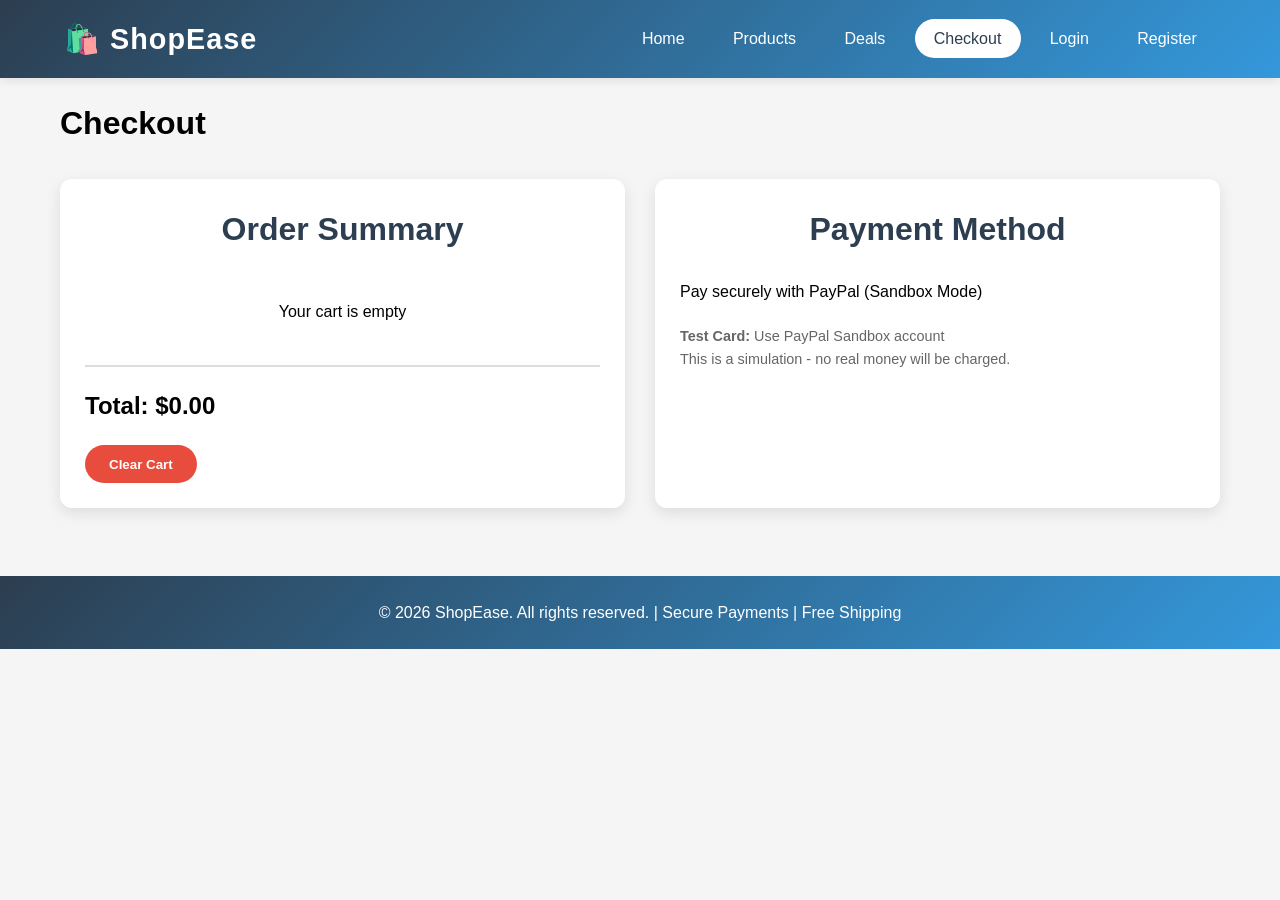
==== checkout.html @ 92f5eda2 "Assignment 3 and 4 complted" ====
<!DOCTYPE html>
<html lang="en">
<head>
  <meta charset="UTF-8">
  <meta name="viewport" content="width=device-width, initial-scale=1.0">
  <title>Checkout - ShopEase</title>
  <link rel="stylesheet" href="style.css">
  <style>
    .checkout-container {
      display: grid;
      grid-template-columns: 1fr 1fr;
      gap: 30px;
      margin-top: 30px;
    }
    .cart-summary {
      background: white;
      padding: 25px;
      border-radius: 12px;
      box-shadow: 0 5px 15px rgba(0,0,0,0.1);
    }
    .cart-item {
      display: flex;
      justify-content: space-between;
      padding: 15px 0;
      border-bottom: 1px solid #eee;
    }
    .total {
      font-size: 1.5rem;
      font-weight: bold;
      margin-top: 20px;
      padding-top: 20px;
      border-top: 2px solid #ddd;
    }
    .payment-section {
      background: white;
      padding: 25px;
      border-radius: 12px;
      box-shadow: 0 5px 15px rgba(0,0,0,0.1);
    }
    @media (max-width: 768px) {
      .checkout-container {
        grid-template-columns: 1fr;
      }
    }
  </style>
  <!-- PayPal SDK -->
  <script src="https://www.paypal.com/sdk/js?client-id=YOUR_PAYPAL_SANDBOX_CLIENT_ID&currency=USD"></script>
</head>
<body>
  <header>
    <div class="logo">🛍️ ShopEase</div>
    <nav>
      <ul>
        <li><a href="index.html">Home</a></li>
        <li><a href="products.html">Products</a></li>
        <li><a href="product-seo.html">Deals</a></li>
        <li><a href="checkout.html" class="active">Checkout</a></li>
        <li><a href="login.html">Login</a></li>
        <li><a href="register.html">Register</a></li>
      </ul>
    </nav>
  </header>

  <div class="container">
    <h1>Checkout</h1>
    
    <div class="checkout-container">
      <div class="cart-summary">
        <h2>Order Summary</h2>
        <div id="cartItems"></div>
        <div class="total">
          Total: $<span id="cartTotal">0.00</span>
        </div>
        <button class="btn" onclick="clearCart()" style="background:#e74c3c;margin-top:20px;">Clear Cart</button>
      </div>
      
      <div class="payment-section">
        <h2>Payment Method</h2>
        <p style="margin-bottom:20px;">Pay securely with PayPal (Sandbox Mode)</p>
        
        <!-- PayPal Button Container -->
        <div id="paypal-button-container"></div>
        
        <p style="margin-top:20px;font-size:0.9rem;color:#666;">
          <strong>Test Card:</strong> Use PayPal Sandbox account<br>
          This is a simulation - no real money will be charged.
        </p>
      </div>
    </div>
  </div>

  <footer>
    <p>&copy; 2026 ShopEase. All rights reserved. | Secure Payments | Free Shipping</p>
  </footer>

  <script>
    // Load cart from localStorage
    let cart = JSON.parse(localStorage.getItem('cart')) || [];
    
    function displayCart() {
      const cartItems = document.getElementById('cartItems');
      const cartTotal = document.getElementById('cartTotal');
      
      if (cart.length === 0) {
        cartItems.innerHTML = '<p style="text-align:center;padding:20px;">Your cart is empty</p>';
        cartTotal.textContent = '0.00';
        return 0;
      }
      
      let total = 0;
      cartItems.innerHTML = cart.map((item, index) => {
        total += item.price * item.quantity;
        return `
          <div class="cart-item">
            <span>${item.name} x${item.quantity}</span>
            <span>$${(item.price * item.quantity).toFixed(2)}</span>
          </div>
        `;
      }).join('');
      
      cartTotal.textContent = total.toFixed(2);
      return total;
    }
    
    function clearCart() {
      if (confirm('Are you sure you want to clear your cart?')) {
        localStorage.removeItem('cart');
        cart = [];
        displayCart();
      }
    }
    
    const totalAmount = displayCart();
    
    // PayPal Integration
    paypal.Buttons({
      createOrder: function(data, actions) {
        const amount = displayCart();
        if (amount <= 0) {
          alert('Your cart is empty!');
          return;
        }
        return actions.order.create({
          purchase_units: [{
            description: 'ShopEase Order',
            amount: {
              value: amount.toFixed(2)
            }
          }]
        });
      },
      onApprove: function(data, actions) {
        return actions.order.capture().then(function(details) {
          alert(`Transaction completed by ${details.payer.name.given_name}!\nThank you for your purchase!`);
          localStorage.removeItem('cart');
          cart = [];
          displayCart();
        });
      },
      onError: function(err) {
        console.error(err);
        alert('An error occurred during the transaction. Please try again.');
      },
      onCancel: function(data) {
        alert('Payment cancelled.');
      }
    }).render('#paypal-button-container');
  </script>
</body>
</html>
---- style.css ----
/* Global Styles */
* {
  margin: 0;
  padding: 0;
  box-sizing: border-box;
  font-family: 'Segoe UI', Tahoma, Geneva, Verdana, sans-serif;
}

body {
  line-height: 1.6;
  background: #f5f5f5;
}

/* Header & Navigation */
header {
  display: flex;
  justify-content: space-between;
  align-items: center;
  padding: 1rem 5%;
  background: linear-gradient(135deg, #2c3e50, #3498db);
  color: white;
  box-shadow: 0 2px 10px rgba(0,0,0,0.1);
}

.logo {
  font-size: 1.8rem;
  font-weight: bold;
  letter-spacing: 1px;
}

nav ul {
  display: flex;
  list-style: none;
  gap: 10px;
}

nav ul li a {
  color: white;
  text-decoration: none;
  padding: 0.7rem 1.2rem;
  border-radius: 25px;
  transition: all 0.3s;
  font-weight: 500;
}

nav ul li a:hover {
  background: rgba(255,255,255,0.2);
  transform: translateY(-2px);
}

nav ul li a.active {
  background: white;
  color: #2c3e50;
}

/* Container */
.container {
  max-width: 1200px;
  margin: 0 auto;
  padding: 20px;
}

/* Hero Section */
.hero {
  background: linear-gradient(135deg, #667eea 0%, #764ba2 100%);
  color: white;
  text-align: center;
  padding: 4rem 1rem;
  margin-bottom: 2rem;
}

.hero h1 {
  font-size: 3rem;
  margin-bottom: 1rem;
}

/* Categories */
.categories, .featured-products {
  padding: 2rem 0;
}

h2 {
  margin-bottom: 1.5rem;
  text-align: center;
  color: #2c3e50;
  font-size: 2rem;
}

.category-grid, .product-grid {
  display: grid;
  grid-template-columns: repeat(auto-fit, minmax(250px, 1fr));
  gap: 1.5rem;
}

.category-card {
  background: white;
  padding: 2rem;
  text-align: center;
  border-radius: 12px;
  font-weight: bold;
  transition: all 0.3s;
  box-shadow: 0 5px 15px rgba(0,0,0,0.1);
  cursor: pointer;
}

.category-card:hover {
  transform: translateY(-5px);
  box-shadow: 0 8px 25px rgba(0,0,0,0.15);
  background: linear-gradient(135deg, #667eea, #764ba2);
  color: white;
}

.product-card {
  background: white;
  border-radius: 12px;
  padding: 1.5rem;
  text-align: center;
  box-shadow: 0 5px 15px rgba(0,0,0,0.1);
  transition: all 0.3s;
}

.product-card:hover {
  transform: translateY(-5px);
  box-shadow: 0 8px 25px rgba(0,0,0,0.15);
}

.product-image {
  font-size: 4rem;
  margin-bottom: 1rem;
}

.product-card h3 {
  margin: 0.5rem 0;
  color: #2c3e50;
}

.product-card p {
  color: #27ae60;
  font-size: 1.2rem;
  font-weight: bold;
  margin: 0.5rem 0;
}

.btn {
  background: linear-gradient(135deg, #667eea, #764ba2);
  color: white;
  border: none;
  padding: 0.7rem 1.5rem;
  border-radius: 25px;
  cursor: pointer;
  margin-top: 0.5rem;
  font-weight: 600;
  transition: all 0.3s;
}

.btn:hover {
  transform: translateY(-2px);
  box-shadow: 0 5px 15px rgba(102, 126, 234, 0.4);
}

/* Search Bar */
.search-section {
  margin: 20px 0;
  padding: 20px;
  background: white;
  border-radius: 12px;
  box-shadow: 0 5px 15px rgba(0,0,0,0.1);
}

#searchInput {
  padding: 12px 20px;
  width: 100%;
  max-width: 500px;
  font-size: 16px;
  border: 2px solid #ddd;
  border-radius: 25px;
  outline: none;
  transition: border-color 0.3s;
}

#searchInput:focus {
  border-color: #667eea;
}

.category-filter {
  margin: 20px 0;
}

.filter-btn {
  padding: 10px 20px;
  margin-right: 10px;
  margin-bottom: 10px;
  cursor: pointer;
  background: white;
  border: 2px solid #667eea;
  color: #667eea;
  border-radius: 25px;
  font-weight: 600;
  transition: all 0.3s;
}

.filter-btn:hover,
.filter-btn.active {
  background: linear-gradient(135deg, #667eea, #764ba2);
  color: white;
}

/* Forms */
.form-container {
  max-width: 400px;
  margin: 40px auto;
  padding: 30px;
  background: white;
  border-radius: 12px;
  box-shadow: 0 5px 25px rgba(0,0,0,0.1);
}

.form-group {
  margin-bottom: 20px;
}

.form-group input {
  width: 100%;
  padding: 12px;
  border: 2px solid #ddd;
  border-radius: 8px;
  font-size: 16px;
  transition: border-color 0.3s;
}

.form-group input:focus {
  border-color: #667eea;
  outline: none;
}

/* Footer */
footer {
  background: linear-gradient(135deg, #2c3e50, #3498db);
  color: white;
  text-align: center;
  padding: 1.5rem;
  margin-top: 3rem;
}

/* Messages */
.error {
  color: #e74c3c;
  padding: 10px;
  background: #fde8e8;
  border-radius: 8px;
  margin-bottom: 20px;
}

.success {
  color: #27ae60;
  padding: 10px;
  background: #d4edda;
  border-radius: 8px;
  margin-bottom: 20px;
}
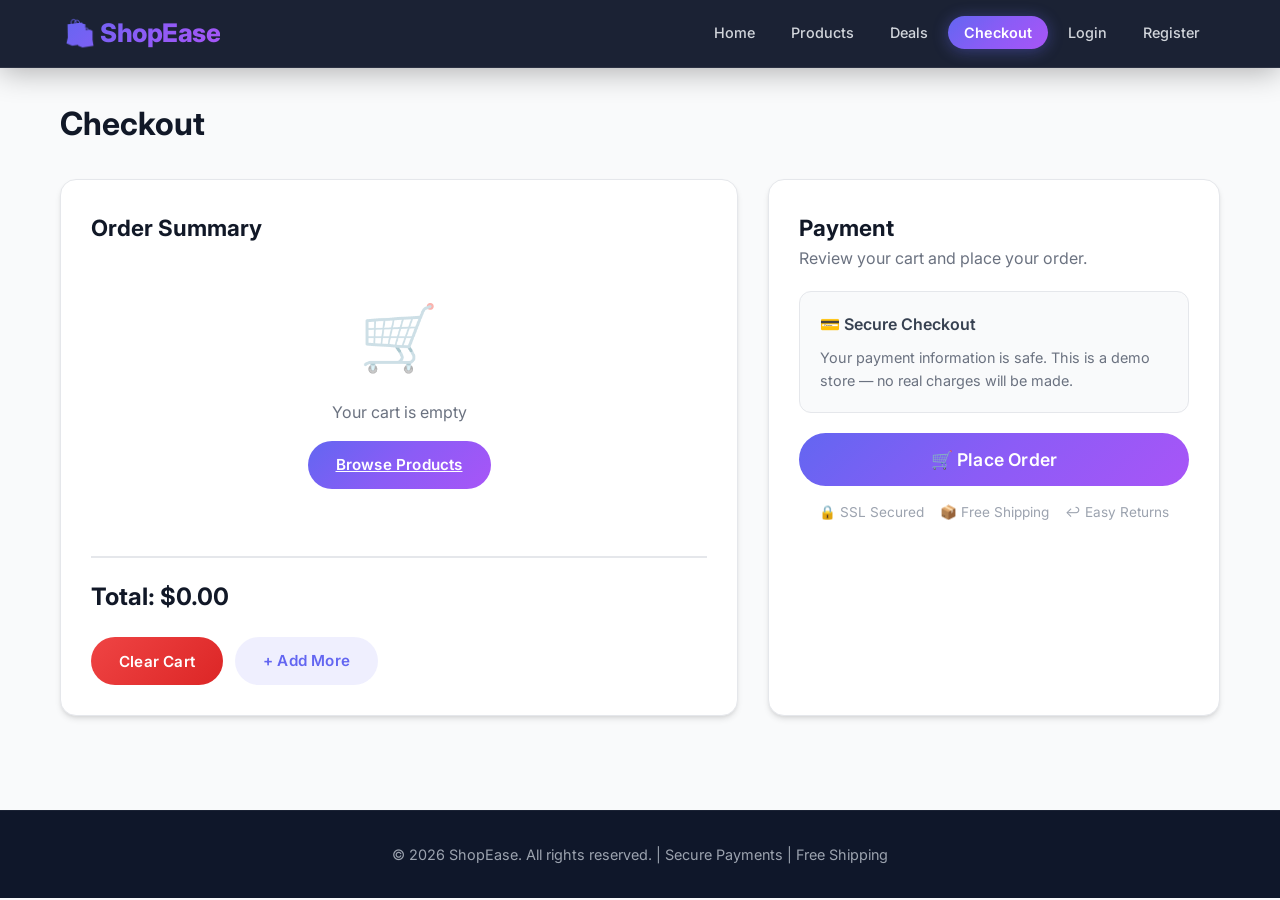
==== commit 374b6693: "Refactor registration page: enhance UI/UX, remove server-side registration script, and update styles" ====
--- a/checkout.html
+++ b/checkout.html
@@ -3,52 +3,13 @@
 <head>
   <meta charset="UTF-8">
   <meta name="viewport" content="width=device-width, initial-scale=1.0">
+  <meta name="description" content="Complete your ShopEase order. Review your cart and checkout securely.">
   <title>Checkout - ShopEase</title>
   <link rel="stylesheet" href="style.css">
-  <style>
-    .checkout-container {
-      display: grid;
-      grid-template-columns: 1fr 1fr;
-      gap: 30px;
-      margin-top: 30px;
-    }
-    .cart-summary {
-      background: white;
-      padding: 25px;
-      border-radius: 12px;
-      box-shadow: 0 5px 15px rgba(0,0,0,0.1);
-    }
-    .cart-item {
-      display: flex;
-      justify-content: space-between;
-      padding: 15px 0;
-      border-bottom: 1px solid #eee;
-    }
-    .total {
-      font-size: 1.5rem;
-      font-weight: bold;
-      margin-top: 20px;
-      padding-top: 20px;
-      border-top: 2px solid #ddd;
-    }
-    .payment-section {
-      background: white;
-      padding: 25px;
-      border-radius: 12px;
-      box-shadow: 0 5px 15px rgba(0,0,0,0.1);
-    }
-    @media (max-width: 768px) {
-      .checkout-container {
-        grid-template-columns: 1fr;
-      }
-    }
-  </style>
-  <!-- PayPal SDK -->
-  <script src="https://www.paypal.com/sdk/js?client-id=YOUR_PAYPAL_SANDBOX_CLIENT_ID&currency=USD"></script>
 </head>
 <body>
   <header>
-    <div class="logo">🛍️ ShopEase</div>
+    <div class="logo" onclick="location.href='index.html'">🛍️ ShopEase</div>
     <nav>
       <ul>
         <li><a href="index.html">Home</a></li>
@@ -66,25 +27,35 @@
     
     <div class="checkout-container">
       <div class="cart-summary">
-        <h2>Order Summary</h2>
+        <h2 style="text-align:left;font-size:1.4rem;">Order Summary</h2>
         <div id="cartItems"></div>
         <div class="total">
           Total: $<span id="cartTotal">0.00</span>
         </div>
-        <button class="btn" onclick="clearCart()" style="background:#e74c3c;margin-top:20px;">Clear Cart</button>
+        <div style="display:flex;gap:12px;margin-top:20px;flex-wrap:wrap;">
+          <button class="btn" onclick="clearCart()" style="background:linear-gradient(135deg, #ef4444, #dc2626);">Clear Cart</button>
+          <a href="products.html" class="btn" style="background:rgba(99,102,241,0.1);color:#6366f1;text-decoration:none;">+ Add More</a>
+        </div>
       </div>
       
       <div class="payment-section">
-        <h2>Payment Method</h2>
-        <p style="margin-bottom:20px;">Pay securely with PayPal (Sandbox Mode)</p>
+        <h2 style="text-align:left;font-size:1.4rem;">Payment</h2>
+        <p style="margin-bottom:20px;color:#6b7280;">Review your cart and place your order.</p>
         
-        <!-- PayPal Button Container -->
-        <div id="paypal-button-container"></div>
+        <div style="background:#f9fafb;padding:20px;border-radius:12px;margin-bottom:20px;border:1px solid #e5e7eb;">
+          <p style="font-weight:600;color:#374151;margin-bottom:8px;">💳 Secure Checkout</p>
+          <p style="color:#6b7280;font-size:0.9rem;">Your payment information is safe. This is a demo store — no real charges will be made.</p>
+        </div>
+
+        <button id="checkout-btn" class="btn" style="width:100%;justify-content:center;padding:16px;font-size:1.1rem;">
+          🛒 Place Order
+        </button>
         
-        <p style="margin-top:20px;font-size:0.9rem;color:#666;">
-          <strong>Test Card:</strong> Use PayPal Sandbox account<br>
-          This is a simulation - no real money will be charged.
-        </p>
+        <div style="margin-top:16px;display:flex;gap:16px;justify-content:center;color:#9ca3af;font-size:0.85rem;">
+          <span>🔒 SSL Secured</span>
+          <span>📦 Free Shipping</span>
+          <span>↩️ Easy Returns</span>
+        </div>
       </div>
     </div>
   </div>
@@ -93,78 +64,8 @@
     <p>&copy; 2026 ShopEase. All rights reserved. | Secure Payments | Free Shipping</p>
   </footer>
 
-  <script>
-    // Load cart from localStorage
-    let cart = JSON.parse(localStorage.getItem('cart')) || [];
-    
-    function displayCart() {
-      const cartItems = document.getElementById('cartItems');
-      const cartTotal = document.getElementById('cartTotal');
-      
-      if (cart.length === 0) {
-        cartItems.innerHTML = '<p style="text-align:center;padding:20px;">Your cart is empty</p>';
-        cartTotal.textContent = '0.00';
-        return 0;
-      }
-      
-      let total = 0;
-      cartItems.innerHTML = cart.map((item, index) => {
-        total += item.price * item.quantity;
-        return `
-          <div class="cart-item">
-            <span>${item.name} x${item.quantity}</span>
-            <span>$${(item.price * item.quantity).toFixed(2)}</span>
-          </div>
-        `;
-      }).join('');
-      
-      cartTotal.textContent = total.toFixed(2);
-      return total;
-    }
-    
-    function clearCart() {
-      if (confirm('Are you sure you want to clear your cart?')) {
-        localStorage.removeItem('cart');
-        cart = [];
-        displayCart();
-      }
-    }
-    
-    const totalAmount = displayCart();
-    
-    // PayPal Integration
-    paypal.Buttons({
-      createOrder: function(data, actions) {
-        const amount = displayCart();
-        if (amount <= 0) {
-          alert('Your cart is empty!');
-          return;
-        }
-        return actions.order.create({
-          purchase_units: [{
-            description: 'ShopEase Order',
-            amount: {
-              value: amount.toFixed(2)
-            }
-          }]
-        });
-      },
-      onApprove: function(data, actions) {
-        return actions.order.capture().then(function(details) {
-          alert(`Transaction completed by ${details.payer.name.given_name}!\nThank you for your purchase!`);
-          localStorage.removeItem('cart');
-          cart = [];
-          displayCart();
-        });
-      },
-      onError: function(err) {
-        console.error(err);
-        alert('An error occurred during the transaction. Please try again.');
-      },
-      onCancel: function(data) {
-        alert('Payment cancelled.');
-      }
-    }).render('#paypal-button-container');
-  </script>
+  <script src="js/auth.js"></script>
+  <script src="js/cart.js"></script>
+  <script src="js/checkout.js"></script>
 </body>
 </html>
--- a/style.css
+++ b/style.css
@@ -1,260 +1,1155 @@
-/* Global Styles */
-* {
+/* ==========================================
+   ShopEase - Premium E-Commerce Styles
+   ========================================== */
+
+@import url('https://fonts.googleapis.com/css2?family=Inter:wght@300;400;500;600;700;800&display=swap');
+
+/* === CSS Variables === */
+:root {
+  --primary: #6366f1;
+  --primary-dark: #4f46e5;
+  --primary-light: #818cf8;
+  --secondary: #8b5cf6;
+  --accent: #06b6d4;
+  --success: #10b981;
+  --danger: #ef4444;
+  --warning: #f59e0b;
+  --dark: #0f172a;
+  --dark-light: #1e293b;
+  --gray-900: #111827;
+  --gray-800: #1f2937;
+  --gray-700: #374151;
+  --gray-600: #4b5563;
+  --gray-500: #6b7280;
+  --gray-400: #9ca3af;
+  --gray-300: #d1d5db;
+  --gray-200: #e5e7eb;
+  --gray-100: #f3f4f6;
+  --gray-50: #f9fafb;
+  --white: #ffffff;
+  --gradient-primary: linear-gradient(135deg, #6366f1 0%, #8b5cf6 50%, #a855f7 100%);
+  --gradient-hero: linear-gradient(135deg, #667eea 0%, #764ba2 50%, #f093fb 100%);
+  --gradient-dark: linear-gradient(135deg, #0f172a 0%, #1e293b 100%);
+  --shadow-sm: 0 1px 2px rgba(0, 0, 0, 0.05);
+  --shadow-md: 0 4px 6px -1px rgba(0, 0, 0, 0.1), 0 2px 4px -2px rgba(0, 0, 0, 0.1);
+  --shadow-lg: 0 10px 15px -3px rgba(0, 0, 0, 0.1), 0 4px 6px -4px rgba(0, 0, 0, 0.1);
+  --shadow-xl: 0 20px 25px -5px rgba(0, 0, 0, 0.1), 0 8px 10px -6px rgba(0, 0, 0, 0.1);
+  --shadow-glow: 0 0 40px rgba(99, 102, 241, 0.15);
+  --radius-sm: 8px;
+  --radius-md: 12px;
+  --radius-lg: 16px;
+  --radius-xl: 24px;
+  --radius-full: 9999px;
+  --transition-fast: 0.2s ease;
+  --transition-base: 0.3s ease;
+  --transition-slow: 0.5s ease;
+}
+
+/* === Reset & Global === */
+*,
+*::before,
+*::after {
   margin: 0;
   padding: 0;
   box-sizing: border-box;
-  font-family: 'Segoe UI', Tahoma, Geneva, Verdana, sans-serif;
+}
+
+html {
+  scroll-behavior: smooth;
 }
 
 body {
+  font-family: 'Inter', -apple-system, BlinkMacSystemFont, 'Segoe UI', sans-serif;
   line-height: 1.6;
-  background: #f5f5f5;
-}
-
-/* Header & Navigation */
+  background: var(--gray-50);
+  color: var(--gray-900);
+  min-height: 100vh;
+  -webkit-font-smoothing: antialiased;
+  -moz-osx-font-smoothing: grayscale;
+}
+
+/* === Header & Navigation === */
 header {
   display: flex;
   justify-content: space-between;
   align-items: center;
-  padding: 1rem 5%;
-  background: linear-gradient(135deg, #2c3e50, #3498db);
-  color: white;
-  box-shadow: 0 2px 10px rgba(0,0,0,0.1);
+  padding: 0.8rem 5%;
+  background: rgba(15, 23, 42, 0.95);
+  backdrop-filter: blur(20px);
+  -webkit-backdrop-filter: blur(20px);
+  color: var(--white);
+  position: sticky;
+  top: 0;
+  z-index: 1000;
+  border-bottom: 1px solid rgba(255, 255, 255, 0.08);
+  box-shadow: 0 4px 30px rgba(0, 0, 0, 0.3);
 }
 
 .logo {
-  font-size: 1.8rem;
-  font-weight: bold;
-  letter-spacing: 1px;
+  font-size: 1.6rem;
+  font-weight: 800;
+  letter-spacing: -0.5px;
+  background: var(--gradient-primary);
+  -webkit-background-clip: text;
+  -webkit-text-fill-color: transparent;
+  background-clip: text;
+  cursor: pointer;
+  transition: transform var(--transition-fast);
+}
+
+.logo:hover {
+  transform: scale(1.05);
 }
 
 nav ul {
   display: flex;
   list-style: none;
-  gap: 10px;
+  gap: 4px;
+  align-items: center;
 }
 
 nav ul li a {
-  color: white;
+  color: var(--gray-300);
   text-decoration: none;
-  padding: 0.7rem 1.2rem;
-  border-radius: 25px;
-  transition: all 0.3s;
+  padding: 0.5rem 1rem;
+  border-radius: var(--radius-full);
+  transition: all var(--transition-base);
   font-weight: 500;
+  font-size: 0.9rem;
+  position: relative;
 }
 
 nav ul li a:hover {
-  background: rgba(255,255,255,0.2);
-  transform: translateY(-2px);
+  color: var(--white);
+  background: rgba(255, 255, 255, 0.1);
+  transform: translateY(-1px);
 }
 
 nav ul li a.active {
-  background: white;
-  color: #2c3e50;
-}
-
-/* Container */
+  background: var(--gradient-primary);
+  color: var(--white);
+  font-weight: 600;
+  box-shadow: 0 2px 15px rgba(99, 102, 241, 0.4);
+}
+
+nav ul li a.nav-logout {
+  color: var(--danger);
+  border: 1px solid rgba(239, 68, 68, 0.3);
+}
+
+nav ul li a.nav-logout:hover {
+  background: rgba(239, 68, 68, 0.15);
+  color: #fca5a5;
+}
+
+/* === Container === */
 .container {
   max-width: 1200px;
   margin: 0 auto;
-  padding: 20px;
-}
-
-/* Hero Section */
+  padding: 30px 20px;
+}
+
+/* === Hero Section === */
 .hero {
-  background: linear-gradient(135deg, #667eea 0%, #764ba2 100%);
-  color: white;
+  background: var(--gradient-hero);
+  color: var(--white);
   text-align: center;
-  padding: 4rem 1rem;
+  padding: 5rem 2rem;
+  position: relative;
+  overflow: hidden;
+}
+
+.hero::before {
+  content: '';
+  position: absolute;
+  top: -50%;
+  left: -50%;
+  width: 200%;
+  height: 200%;
+  background: radial-gradient(circle at 20% 50%, rgba(255,255,255,0.1) 0%, transparent 50%),
+              radial-gradient(circle at 80% 50%, rgba(255,255,255,0.08) 0%, transparent 50%);
+  animation: heroFloat 15s ease-in-out infinite;
+}
+
+@keyframes heroFloat {
+  0%, 100% { transform: translateX(0) translateY(0) rotate(0deg); }
+  25% { transform: translateX(2%) translateY(-1%) rotate(1deg); }
+  50% { transform: translateX(-1%) translateY(1%) rotate(-1deg); }
+  75% { transform: translateX(1%) translateY(-2%) rotate(0.5deg); }
+}
+
+.hero h1 {
+  font-size: 3.5rem;
+  font-weight: 800;
+  margin-bottom: 1rem;
+  position: relative;
+  letter-spacing: -1px;
+  text-shadow: 0 2px 30px rgba(0,0,0,0.2);
+}
+
+.hero p {
+  font-size: 1.25rem;
+  opacity: 0.9;
   margin-bottom: 2rem;
-}
-
-.hero h1 {
-  font-size: 3rem;
-  margin-bottom: 1rem;
-}
-
-/* Categories */
-.categories, .featured-products {
-  padding: 2rem 0;
-}
-
-h2 {
-  margin-bottom: 1.5rem;
+  position: relative;
+  font-weight: 300;
+}
+
+/* === Buttons === */
+.btn {
+  background: var(--gradient-primary);
+  color: var(--white);
+  border: none;
+  padding: 0.75rem 1.75rem;
+  border-radius: var(--radius-full);
+  cursor: pointer;
+  font-weight: 600;
+  font-size: 0.95rem;
+  font-family: 'Inter', sans-serif;
+  transition: all var(--transition-base);
+  position: relative;
+  overflow: hidden;
+  display: inline-flex;
+  align-items: center;
+  gap: 8px;
+  letter-spacing: 0.2px;
+}
+
+.btn::before {
+  content: '';
+  position: absolute;
+  top: 0;
+  left: -100%;
+  width: 100%;
+  height: 100%;
+  background: linear-gradient(90deg, transparent, rgba(255,255,255,0.2), transparent);
+  transition: left 0.5s ease;
+}
+
+.btn:hover {
+  transform: translateY(-2px);
+  box-shadow: 0 8px 25px rgba(99, 102, 241, 0.4);
+}
+
+.btn:hover::before {
+  left: 100%;
+}
+
+.btn:active {
+  transform: translateY(0);
+}
+
+.btn-add-cart {
+  width: 100%;
+  justify-content: center;
+  margin-top: 0.75rem;
+}
+
+.btn-icon {
+  font-size: 1.1rem;
+}
+
+/* === Section Headings === */
+h1, h2 {
+  color: var(--gray-900);
+}
+
+.categories h2,
+.featured-products h2 {
   text-align: center;
-  color: #2c3e50;
   font-size: 2rem;
-}
-
-.category-grid, .product-grid {
+  font-weight: 700;
+  margin-bottom: 2rem;
+  position: relative;
+  letter-spacing: -0.5px;
+}
+
+.categories h2::after,
+.featured-products h2::after {
+  content: '';
+  display: block;
+  width: 60px;
+  height: 4px;
+  background: var(--gradient-primary);
+  margin: 12px auto 0;
+  border-radius: var(--radius-full);
+}
+
+/* === Categories === */
+.categories,
+.featured-products {
+  padding: 2.5rem 0;
+}
+
+.category-grid,
+.product-grid {
   display: grid;
-  grid-template-columns: repeat(auto-fit, minmax(250px, 1fr));
+  grid-template-columns: repeat(auto-fill, minmax(260px, 1fr));
   gap: 1.5rem;
 }
 
 .category-card {
-  background: white;
-  padding: 2rem;
+  background: var(--white);
+  padding: 2rem 1.5rem;
   text-align: center;
-  border-radius: 12px;
-  font-weight: bold;
-  transition: all 0.3s;
-  box-shadow: 0 5px 15px rgba(0,0,0,0.1);
+  border-radius: var(--radius-lg);
+  font-weight: 600;
+  transition: all var(--transition-base);
+  box-shadow: var(--shadow-md);
   cursor: pointer;
+  border: 1px solid var(--gray-200);
+  position: relative;
+  overflow: hidden;
+}
+
+.category-card::before {
+  content: '';
+  position: absolute;
+  top: 0;
+  left: 0;
+  right: 0;
+  height: 4px;
+  background: var(--gradient-primary);
+  transform: scaleX(0);
+  transition: transform var(--transition-base);
 }
 
 .category-card:hover {
-  transform: translateY(-5px);
-  box-shadow: 0 8px 25px rgba(0,0,0,0.15);
-  background: linear-gradient(135deg, #667eea, #764ba2);
-  color: white;
-}
-
+  transform: translateY(-8px);
+  box-shadow: var(--shadow-xl), var(--shadow-glow);
+  border-color: var(--primary-light);
+}
+
+.category-card:hover::before {
+  transform: scaleX(1);
+}
+
+.category-card:hover h3 {
+  color: var(--primary);
+}
+
+.category-card h3 {
+  margin-top: 0.75rem;
+  font-size: 1.1rem;
+  color: var(--gray-800);
+  transition: color var(--transition-base);
+}
+
+.category-card p {
+  color: var(--gray-500);
+  font-weight: 400;
+  font-size: 0.9rem;
+  margin-top: 0.3rem;
+}
+
+/* === Product Cards === */
 .product-card {
-  background: white;
-  border-radius: 12px;
-  padding: 1.5rem;
+  background: var(--white);
+  border-radius: var(--radius-lg);
+  padding: 1.75rem;
   text-align: center;
-  box-shadow: 0 5px 15px rgba(0,0,0,0.1);
-  transition: all 0.3s;
+  box-shadow: var(--shadow-md);
+  transition: all var(--transition-base);
+  border: 1px solid var(--gray-200);
+  position: relative;
+  display: flex;
+  flex-direction: column;
 }
 
 .product-card:hover {
-  transform: translateY(-5px);
-  box-shadow: 0 8px 25px rgba(0,0,0,0.15);
+  transform: translateY(-6px);
+  box-shadow: var(--shadow-xl);
+  border-color: var(--primary-light);
 }
 
 .product-image {
   font-size: 4rem;
   margin-bottom: 1rem;
+  filter: drop-shadow(0 4px 8px rgba(0,0,0,0.1));
+  transition: transform var(--transition-base);
+}
+
+.product-card:hover .product-image {
+  transform: scale(1.1) rotate(-3deg);
 }
 
 .product-card h3 {
   margin: 0.5rem 0;
-  color: #2c3e50;
+  color: var(--gray-800);
+  font-size: 1.05rem;
+  font-weight: 600;
 }
 
 .product-card p {
-  color: #27ae60;
-  font-size: 1.2rem;
-  font-weight: bold;
-  margin: 0.5rem 0;
-}
-
-.btn {
-  background: linear-gradient(135deg, #667eea, #764ba2);
-  color: white;
-  border: none;
-  padding: 0.7rem 1.5rem;
-  border-radius: 25px;
-  cursor: pointer;
-  margin-top: 0.5rem;
-  font-weight: 600;
-  transition: all 0.3s;
-}
-
-.btn:hover {
-  transform: translateY(-2px);
-  box-shadow: 0 5px 15px rgba(102, 126, 234, 0.4);
-}
-
-/* Search Bar */
+  color: var(--gray-500);
+  font-size: 0.9rem;
+  font-weight: 400;
+  margin: 0.25rem 0;
+}
+
+.product-category {
+  display: inline-block;
+  padding: 2px 12px;
+  background: rgba(99, 102, 241, 0.08);
+  color: var(--primary) !important;
+  border-radius: var(--radius-full);
+  font-size: 0.8rem !important;
+  font-weight: 500 !important;
+  margin: 0.5rem 0 !important;
+}
+
+.price {
+  color: var(--success) !important;
+  font-size: 1.3rem !important;
+  font-weight: 700 !important;
+  margin: 0.75rem 0 0.25rem !important;
+}
+
+/* === Search Section === */
 .search-section {
-  margin: 20px 0;
-  padding: 20px;
-  background: white;
-  border-radius: 12px;
-  box-shadow: 0 5px 15px rgba(0,0,0,0.1);
+  margin: 24px 0;
+  padding: 24px;
+  background: var(--white);
+  border-radius: var(--radius-lg);
+  box-shadow: var(--shadow-md);
+  border: 1px solid var(--gray-200);
 }
 
 #searchInput {
-  padding: 12px 20px;
+  padding: 14px 24px;
   width: 100%;
   max-width: 500px;
-  font-size: 16px;
-  border: 2px solid #ddd;
-  border-radius: 25px;
+  font-size: 1rem;
+  font-family: 'Inter', sans-serif;
+  border: 2px solid var(--gray-200);
+  border-radius: var(--radius-full);
   outline: none;
-  transition: border-color 0.3s;
+  transition: all var(--transition-base);
+  background: var(--gray-50);
 }
 
 #searchInput:focus {
-  border-color: #667eea;
+  border-color: var(--primary);
+  box-shadow: 0 0 0 4px rgba(99, 102, 241, 0.1);
+  background: var(--white);
 }
 
 .category-filter {
-  margin: 20px 0;
+  margin: 16px 0 0;
+  display: flex;
+  flex-wrap: wrap;
+  gap: 8px;
 }
 
 .filter-btn {
   padding: 10px 20px;
-  margin-right: 10px;
-  margin-bottom: 10px;
   cursor: pointer;
-  background: white;
-  border: 2px solid #667eea;
-  color: #667eea;
-  border-radius: 25px;
-  font-weight: 600;
-  transition: all 0.3s;
-}
-
-.filter-btn:hover,
+  background: var(--white);
+  border: 2px solid var(--gray-200);
+  color: var(--gray-600);
+  border-radius: var(--radius-full);
+  font-weight: 500;
+  font-family: 'Inter', sans-serif;
+  font-size: 0.9rem;
+  transition: all var(--transition-base);
+}
+
+.filter-btn:hover {
+  border-color: var(--primary);
+  color: var(--primary);
+  background: rgba(99, 102, 241, 0.05);
+}
+
 .filter-btn.active {
-  background: linear-gradient(135deg, #667eea, #764ba2);
-  color: white;
-}
-
-/* Forms */
+  background: var(--gradient-primary);
+  color: var(--white);
+  border-color: transparent;
+  box-shadow: 0 2px 10px rgba(99, 102, 241, 0.3);
+}
+
+/* === Forms === */
 .form-container {
-  max-width: 400px;
+  max-width: 440px;
   margin: 40px auto;
-  padding: 30px;
-  background: white;
-  border-radius: 12px;
-  box-shadow: 0 5px 25px rgba(0,0,0,0.1);
+  padding: 40px;
+  background: var(--white);
+  border-radius: var(--radius-xl);
+  box-shadow: var(--shadow-xl);
+  border: 1px solid var(--gray-200);
+  position: relative;
+  overflow: hidden;
+}
+
+.form-container::before {
+  content: '';
+  position: absolute;
+  top: 0;
+  left: 0;
+  right: 0;
+  height: 4px;
+  background: var(--gradient-primary);
+}
+
+.form-container h2 {
+  font-size: 1.75rem;
+  font-weight: 700;
+  letter-spacing: -0.5px;
 }
 
 .form-group {
   margin-bottom: 20px;
 }
 
+.form-group label {
+  display: block;
+  margin-bottom: 6px;
+  font-weight: 500;
+  color: var(--gray-700);
+  font-size: 0.9rem;
+}
+
 .form-group input {
   width: 100%;
-  padding: 12px;
-  border: 2px solid #ddd;
-  border-radius: 8px;
-  font-size: 16px;
-  transition: border-color 0.3s;
+  padding: 14px 16px;
+  border: 2px solid var(--gray-200);
+  border-radius: var(--radius-md);
+  font-size: 1rem;
+  font-family: 'Inter', sans-serif;
+  transition: all var(--transition-base);
+  background: var(--gray-50);
+  color: var(--gray-900);
 }
 
 .form-group input:focus {
-  border-color: #667eea;
+  border-color: var(--primary);
   outline: none;
-}
-
-/* Footer */
+  box-shadow: 0 0 0 4px rgba(99, 102, 241, 0.1);
+  background: var(--white);
+}
+
+.form-group input::placeholder {
+  color: var(--gray-400);
+}
+
+.password-requirements {
+  font-size: 0.85rem;
+  color: var(--gray-500);
+  margin-top: 6px;
+  display: flex;
+  align-items: center;
+  gap: 4px;
+}
+
+/* === Footer === */
 footer {
-  background: linear-gradient(135deg, #2c3e50, #3498db);
-  color: white;
+  background: var(--dark);
+  color: var(--gray-400);
   text-align: center;
-  padding: 1.5rem;
-  margin-top: 3rem;
-}
-
-/* Messages */
+  padding: 2rem;
+  margin-top: 4rem;
+  border-top: 1px solid rgba(255,255,255,0.05);
+}
+
+footer p {
+  font-size: 0.9rem;
+}
+
+/* === Messages / Alerts === */
 .error {
-  color: #e74c3c;
-  padding: 10px;
-  background: #fde8e8;
-  border-radius: 8px;
+  color: #b91c1c;
+  padding: 14px 18px;
+  background: #fef2f2;
+  border: 1px solid #fecaca;
+  border-radius: var(--radius-md);
   margin-bottom: 20px;
+  font-weight: 500;
+  font-size: 0.9rem;
+  display: flex;
+  align-items: center;
+  gap: 8px;
+  animation: slideDown 0.3s ease;
 }
 
 .success {
-  color: #27ae60;
-  padding: 10px;
-  background: #d4edda;
-  border-radius: 8px;
+  color: #065f46;
+  padding: 14px 18px;
+  background: #ecfdf5;
+  border: 1px solid #a7f3d0;
+  border-radius: var(--radius-md);
   margin-bottom: 20px;
+  font-weight: 500;
+  font-size: 0.9rem;
+  display: flex;
+  align-items: center;
+  gap: 8px;
+  animation: slideDown 0.3s ease;
+}
+
+@keyframes slideDown {
+  from { opacity: 0; transform: translateY(-10px); }
+  to { opacity: 1; transform: translateY(0); }
+}
+
+/* === Cart Toast Notification === */
+.cart-toast {
+  position: fixed;
+  bottom: 30px;
+  right: 30px;
+  background: var(--dark);
+  color: var(--white);
+  padding: 16px 24px;
+  border-radius: var(--radius-md);
+  display: flex;
+  align-items: center;
+  gap: 12px;
+  box-shadow: 0 10px 40px rgba(0,0,0,0.3);
+  transform: translateY(120px);
+  opacity: 0;
+  transition: all 0.4s cubic-bezier(0.16, 1, 0.3, 1);
+  z-index: 10000;
+  font-size: 0.95rem;
+  border: 1px solid rgba(255,255,255,0.1);
+}
+
+.cart-toast-show {
+  transform: translateY(0);
+  opacity: 1;
+}
+
+.cart-toast-icon {
+  width: 28px;
+  height: 28px;
+  border-radius: 50%;
+  background: var(--success);
+  display: flex;
+  align-items: center;
+  justify-content: center;
+  font-size: 0.85rem;
+  font-weight: 700;
+  flex-shrink: 0;
+}
+
+/* === Checkout Styles === */
+.checkout-container {
+  display: grid;
+  grid-template-columns: 1.2fr 0.8fr;
+  gap: 30px;
+  margin-top: 30px;
+}
+
+.cart-summary,
+.payment-section {
+  background: var(--white);
+  padding: 30px;
+  border-radius: var(--radius-lg);
+  box-shadow: var(--shadow-md);
+  border: 1px solid var(--gray-200);
+}
+
+.cart-item {
+  display: flex;
+  justify-content: space-between;
+  align-items: center;
+  padding: 16px 0;
+  border-bottom: 1px solid var(--gray-100);
+  gap: 12px;
+}
+
+.cart-item:last-child {
+  border-bottom: none;
+}
+
+.cart-item-info {
+  display: flex;
+  align-items: center;
+  gap: 12px;
+}
+
+.cart-item-image {
+  font-size: 2rem;
+  width: 48px;
+  height: 48px;
+  display: flex;
+  align-items: center;
+  justify-content: center;
+  background: var(--gray-50);
+  border-radius: var(--radius-sm);
+}
+
+.cart-item-info strong {
+  display: block;
+  color: var(--gray-800);
+  font-size: 0.95rem;
+}
+
+.cart-item-price {
+  display: block;
+  color: var(--gray-500);
+  font-size: 0.85rem;
+}
+
+.cart-item-actions {
+  display: flex;
+  align-items: center;
+  gap: 16px;
+}
+
+.quantity-control {
+  display: flex;
+  align-items: center;
+  gap: 0;
+  border: 2px solid var(--gray-200);
+  border-radius: var(--radius-sm);
+  overflow: hidden;
+}
+
+.qty-btn {
+  width: 32px;
+  height: 32px;
+  border: none;
+  background: var(--gray-50);
+  color: var(--gray-700);
+  cursor: pointer;
+  font-size: 1rem;
+  font-weight: 600;
+  transition: all var(--transition-fast);
+  font-family: 'Inter', sans-serif;
+}
+
+.qty-btn:hover {
+  background: var(--primary);
+  color: var(--white);
+}
+
+.qty-value {
+  width: 36px;
+  text-align: center;
+  font-weight: 600;
+  font-size: 0.9rem;
+  color: var(--gray-800);
+}
+
+.cart-item-total {
+  font-weight: 700;
+  color: var(--gray-800);
+  min-width: 70px;
+  text-align: right;
+}
+
+.remove-btn {
+  width: 30px;
+  height: 30px;
+  border-radius: 50%;
+  border: none;
+  background: rgba(239, 68, 68, 0.08);
+  color: var(--danger);
+  cursor: pointer;
+  font-size: 0.9rem;
+  transition: all var(--transition-fast);
+  display: flex;
+  align-items: center;
+  justify-content: center;
+  flex-shrink: 0;
+}
+
+.remove-btn:hover {
+  background: var(--danger);
+  color: var(--white);
+}
+
+.total {
+  font-size: 1.5rem;
+  font-weight: 700;
+  margin-top: 20px;
+  padding-top: 20px;
+  border-top: 2px solid var(--gray-200);
+  color: var(--gray-900);
+}
+
+.empty-cart {
+  text-align: center;
+  padding: 40px 20px;
+  color: var(--gray-500);
+}
+
+.empty-cart-icon {
+  font-size: 4rem;
+  display: block;
+  margin-bottom: 12px;
+  opacity: 0.4;
+}
+
+/* === Order Success Modal === */
+.order-overlay {
+  position: fixed;
+  top: 0;
+  left: 0;
+  right: 0;
+  bottom: 0;
+  background: rgba(0,0,0,0.6);
+  backdrop-filter: blur(8px);
+  display: flex;
+  align-items: center;
+  justify-content: center;
+  z-index: 10000;
+  opacity: 0;
+  transition: opacity 0.3s ease;
+}
+
+.order-overlay-show {
+  opacity: 1;
+}
+
+.order-modal {
+  background: var(--white);
+  padding: 50px 40px;
+  border-radius: var(--radius-xl);
+  text-align: center;
+  max-width: 420px;
+  width: 90%;
+  box-shadow: 0 25px 60px rgba(0,0,0,0.3);
+  animation: modalPop 0.4s cubic-bezier(0.16, 1, 0.3, 1);
+}
+
+@keyframes modalPop {
+  from { transform: scale(0.85); opacity: 0; }
+  to { transform: scale(1); opacity: 1; }
+}
+
+.order-success-icon {
+  font-size: 4rem;
+  margin-bottom: 16px;
+}
+
+.order-modal h2 {
+  font-size: 1.75rem;
+  margin-bottom: 8px;
+}
+
+.order-details {
+  background: var(--gray-50);
+  padding: 18px;
+  border-radius: var(--radius-md);
+  margin: 20px 0;
+  text-align: left;
+}
+
+.order-details p {
+  margin: 6px 0;
+  color: var(--gray-700);
+}
+
+/* === Product Detail / SEO Page === */
+.breadcrumb {
+  padding: 20px 0;
+  color: var(--gray-500);
+  font-size: 0.9rem;
+}
+
+.breadcrumb a {
+  color: var(--primary);
+  text-decoration: none;
+  font-weight: 500;
+  transition: color var(--transition-fast);
+}
+
+.breadcrumb a:hover {
+  color: var(--primary-dark);
+}
+
+.product-detail {
+  display: grid;
+  grid-template-columns: 1fr 1fr;
+  gap: 40px;
+  background: var(--white);
+  padding: 40px;
+  border-radius: var(--radius-lg);
+  box-shadow: var(--shadow-lg);
+  border: 1px solid var(--gray-200);
+}
+
+.product-gallery {
+  text-align: center;
+  display: flex;
+  flex-direction: column;
+  align-items: center;
+  justify-content: center;
+}
+
+.main-image {
+  font-size: 14rem;
+  margin-bottom: 20px;
+  filter: drop-shadow(0 10px 20px rgba(0,0,0,0.1));
+  animation: floatProduct 4s ease-in-out infinite;
+}
+
+@keyframes floatProduct {
+  0%, 100% { transform: translateY(0); }
+  50% { transform: translateY(-10px); }
+}
+
+.product-info h1 {
+  font-size: 2rem;
+  font-weight: 700;
+  letter-spacing: -0.5px;
+  margin-bottom: 8px;
+}
+
+.rating {
+  color: var(--warning);
+  margin: 10px 0;
+  font-size: 0.95rem;
+}
+
+.price-large {
+  font-size: 2.5rem;
+  color: var(--success);
+  font-weight: 800;
+  margin: 20px 0;
+}
+
+.specs {
+  margin: 24px 0;
+  padding: 24px;
+  background: var(--gray-50);
+  border-radius: var(--radius-md);
+  border: 1px solid var(--gray-200);
+}
+
+.specs h3 {
+  margin-bottom: 12px;
+  color: var(--gray-800);
+}
+
+.specs li {
+  margin: 10px 0;
+  color: var(--gray-600);
+  line-height: 1.5;
+}
+
+/* === Newsletter === */
+.newsletter {
+  background: var(--gradient-primary);
+  color: var(--white);
+  padding: 40px;
+  border-radius: var(--radius-lg);
+  margin-top: 40px;
+  text-align: center;
+  position: relative;
+  overflow: hidden;
+}
+
+.newsletter::before {
+  content: '';
+  position: absolute;
+  top: -50%;
+  right: -20%;
+  width: 300px;
+  height: 300px;
+  background: rgba(255,255,255,0.05);
+  border-radius: 50%;
+}
+
+.newsletter h2 {
+  color: var(--white);
+  position: relative;
+}
+
+.newsletter p {
+  position: relative;
+  opacity: 0.9;
+}
+
+.newsletter-form {
+  display: flex;
+  gap: 10px;
+  max-width: 480px;
+  margin: 20px auto;
+  position: relative;
+}
+
+.newsletter-form input {
+  flex: 1;
+  padding: 14px 20px;
+  border: none;
+  border-radius: var(--radius-full);
+  font-size: 1rem;
+  font-family: 'Inter', sans-serif;
+  outline: none;
+}
+
+/* === Reviews === */
+.reviews {
+  margin-top: 40px;
+  background: var(--white);
+  padding: 30px;
+  border-radius: var(--radius-lg);
+  box-shadow: var(--shadow-md);
+  border: 1px solid var(--gray-200);
+}
+
+.review-card {
+  border-bottom: 1px solid var(--gray-100);
+  padding: 20px 0;
+}
+
+.review-card:last-child {
+  border-bottom: none;
+}
+
+/* === Dashboard === */
+.dashboard-welcome {
+  background: var(--white);
+  padding: 40px;
+  border-radius: var(--radius-lg);
+  box-shadow: var(--shadow-lg);
+  border: 1px solid var(--gray-200);
+}
+
+.dashboard-welcome h1 {
+  font-size: 2rem;
+  font-weight: 700;
+  margin-bottom: 8px;
+}
+
+.dashboard-welcome h1 span {
+  background: var(--gradient-primary);
+  -webkit-background-clip: text;
+  -webkit-text-fill-color: transparent;
+  background-clip: text;
+}
+
+.dashboard-stats {
+  display: grid;
+  grid-template-columns: repeat(auto-fit, minmax(200px, 1fr));
+  gap: 20px;
+  margin-top: 30px;
+}
+
+.stat-card {
+  padding: 24px;
+  background: var(--gray-50);
+  border-radius: var(--radius-md);
+  border: 1px solid var(--gray-200);
+  transition: all var(--transition-base);
+}
+
+.stat-card:hover {
+  background: var(--white);
+  box-shadow: var(--shadow-md);
+  transform: translateY(-3px);
+}
+
+.stat-card h3 {
+  font-size: 1rem;
+  margin-bottom: 8px;
+  color: var(--gray-800);
+}
+
+.stat-card p {
+  color: var(--gray-500);
+  font-size: 0.9rem;
+  margin-bottom: 12px;
+}
+
+.stat-value {
+  font-size: 1.5rem;
+  font-weight: 700;
+  color: var(--primary);
+}
+
+.user-meta {
+  display: flex;
+  gap: 24px;
+  margin-top: 8px;
+  color: var(--gray-500);
+  font-size: 0.9rem;
+  flex-wrap: wrap;
+}
+
+.user-meta span {
+  display: flex;
+  align-items: center;
+  gap: 6px;
+}
+
+/* === Responsive === */
+@media (max-width: 768px) {
+  header {
+    flex-direction: column;
+    gap: 12px;
+    padding: 0.8rem 4%;
+  }
+
+  nav ul {
+    flex-wrap: wrap;
+    justify-content: center;
+    gap: 4px;
+  }
+
+  nav ul li a {
+    padding: 0.4rem 0.8rem;
+    font-size: 0.82rem;
+  }
+
+  .hero h1 {
+    font-size: 2.2rem;
+  }
+
+  .hero p {
+    font-size: 1rem;
+  }
+
+  .category-grid,
+  .product-grid {
+    grid-template-columns: repeat(auto-fill, minmax(200px, 1fr));
+  }
+
+  .checkout-container {
+    grid-template-columns: 1fr;
+  }
+
+  .product-detail {
+    grid-template-columns: 1fr;
+    padding: 24px;
+  }
+
+  .main-image {
+    font-size: 8rem;
+  }
+
+  .form-container {
+    margin: 20px 16px;
+    padding: 28px 24px;
+  }
+
+  .cart-item {
+    flex-direction: column;
+    align-items: flex-start;
+    gap: 10px;
+  }
+
+  .cart-item-actions {
+    width: 100%;
+    justify-content: space-between;
+  }
+
+  .dashboard-stats {
+    grid-template-columns: 1fr 1fr;
+  }
+}
+
+@media (max-width: 480px) {
+  .dashboard-stats {
+    grid-template-columns: 1fr;
+  }
+
+  .category-grid,
+  .product-grid {
+    grid-template-columns: 1fr;
+  }
+
+  .newsletter-form {
+    flex-direction: column;
+  }
 }
